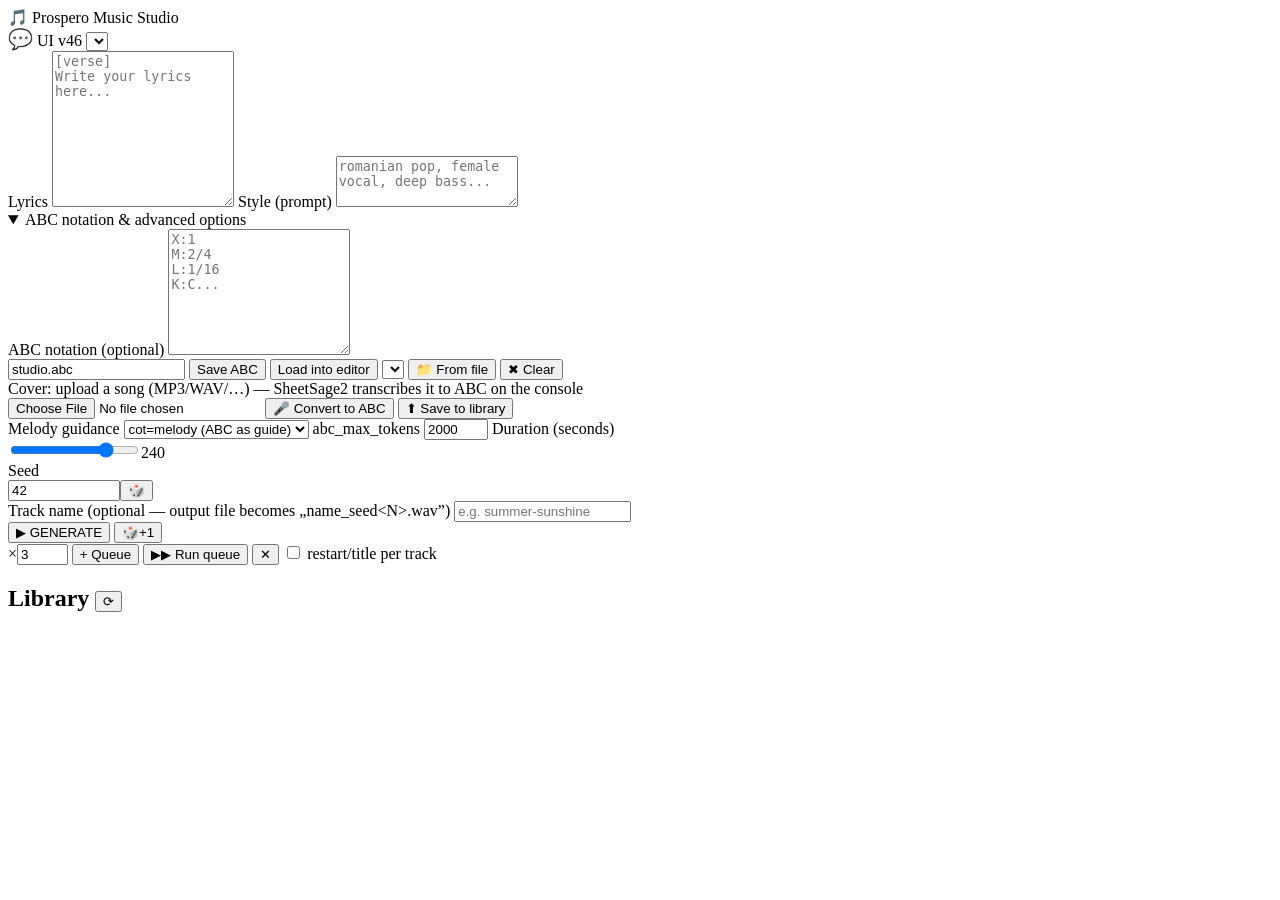
==== assets/web/music.html @ 9196901f "UI v46: Enhance (style+lyrics, mlx-serve prompts via /api/chat MiniCPM) + Templates (7 built-in + lo" ====
<!doctype html>
<html lang="en">
<head>
<meta charset="utf-8">
<meta name="viewport" content="width=device-width,initial-scale=1">
<title>Prospero Music Studio</title>
<link rel="stylesheet" href="/music.css">
</head>
<body>
<header>
  <div id="brand">🎵 Prospero <span>Music Studio</span></div>
  <a id="back-chat" href="/" title="Back to ProsperoAI chat" style="font-size:20px;text-decoration:none">💬</a>
  <span id="uiver" title="UI version">UI v46</span>
  <select id="model" title="Music model"></select>
  <span id="status-dot" class="dot"></span>
</header>
<main>
  <section id="composer">
    <label for="lyrics">Lyrics</label>
    <textarea id="lyrics" rows="10" placeholder="[verse]
Write your lyrics here..."></textarea>
    <label for="style">Style (prompt)</label>
    <textarea id="style" rows="3" placeholder="romanian pop, female vocal, deep bass..."></textarea>
    <details id="row-abc" open>
      <summary id="abc-summary">ABC notation &amp; advanced options</summary>
      <div id="abc-col">
        <label for="abc">ABC notation (optional)</label>
        <textarea id="abc" rows="8" placeholder="X:1&#10;M:2/4&#10;L:1/16&#10;K:C..."></textarea>
        <div id="abc-status" hidden></div>
        <div id="abc-actions">
          <input id="abc-name" type="text" value="studio.abc">
          <button id="abc-save" type="button">Save ABC</button>
          <button id="abc-load" type="button">Load into editor</button>
          <select id="abc-files" title="Existing .abc files"></select>
          <input id="abc-disk" type="file" accept=".abc,text/plain" hidden>
          <button id="abc-open" type="button">📁 From file</button>
          <button id="abc-clear" type="button">✖ Clear</button>
        </div>
        <div id="cover-row">
          <label for="cover-file">Cover: upload a song (MP3/WAV/…) — SheetSage2 transcribes it to ABC on the console</label>
          <div id="cover-actions">
            <input id="cover-file" type="file" accept="audio/*">
            <button id="cover-go" type="button">🎤 Convert to ABC</button>
            <button id="lib-save" type="button" title="store the chosen MP3/WAV in the console library as-is">⬆ Save to library</button>
          </div>
          <div id="cover-status"></div>
        </div>
      </div>
      <div id="opts-col">
        <label for="cot">Melody guidance</label>
        <select id="cot">
          <option value="melody">cot=melody (ABC as guide)</option>
          <option value="">no cot (lyrics/style only)</option>
        </select>
        <label for="abc-max">abc_max_tokens</label>
        <input id="abc-max" type="number" value="2000" min="100" max="4000" step="100">
        <label for="duration">Duration (seconds)</label>
        <div id="dur-row"><input id="duration" type="range" min="30" max="300" step="5" value="240"><span id="dur-val">240</span></div>
        <label for="seed">Seed</label>
        <div id="seed-row"><input id="seed" type="number" value="42" min="1" max="4294967295"><button id="dice" type="button" title="random seed">🎲</button></div>
      </div>
    </details>
    <label for="track-name">Track name (optional — output file becomes „name_seed&lt;N&gt;.wav”)</label>
    <input id="track-name" type="text" placeholder="e.g. summer-sunshine" autocomplete="off">
    <div id="gen-row">
      <button id="generate" type="button">▶ GENERATE</button>
      <button id="regen" type="button" title="keep everything and generate again with seed +1">🎲+1</button>
    </div>
    <div id="queue-row">
      <label for="q-count">×<input id="q-count" type="number" value="3" min="1" max="20" style="width:3.2em"></label>
      <button id="q-add" type="button" title="queue this setup with N consecutive seeds">+ Queue</button>
      <button id="q-run" type="button">▶▶ Run queue</button>
      <button id="q-clear" type="button">✕</button>
      <label id="q-restart-lb" title="kill + remount + relaunch the title before every track after the first (needed after Cover/SheetSage2 runs)">
        <input id="q-restart" type="checkbox"> restart/title per track</label>
    </div>
    <div id="queue-log"></div>
    <div id="gen-status"></div>
    <div id="result"></div>
  </section>
  <section id="library">
    <h2>Library <button id="refresh" type="button" title="refresh">⟳</button></h2>
    <div id="tracks"></div>
  </section>
</main>
<div id="key-bar" hidden>
  <input id="key-input" type="password" placeholder="API key (Authorization bearer)">
  <button id="key-save" type="button">Save</button>
</div>
<script src="/lame.min.js"></script>
<script src="/music.js"></script>
</body>
</html>
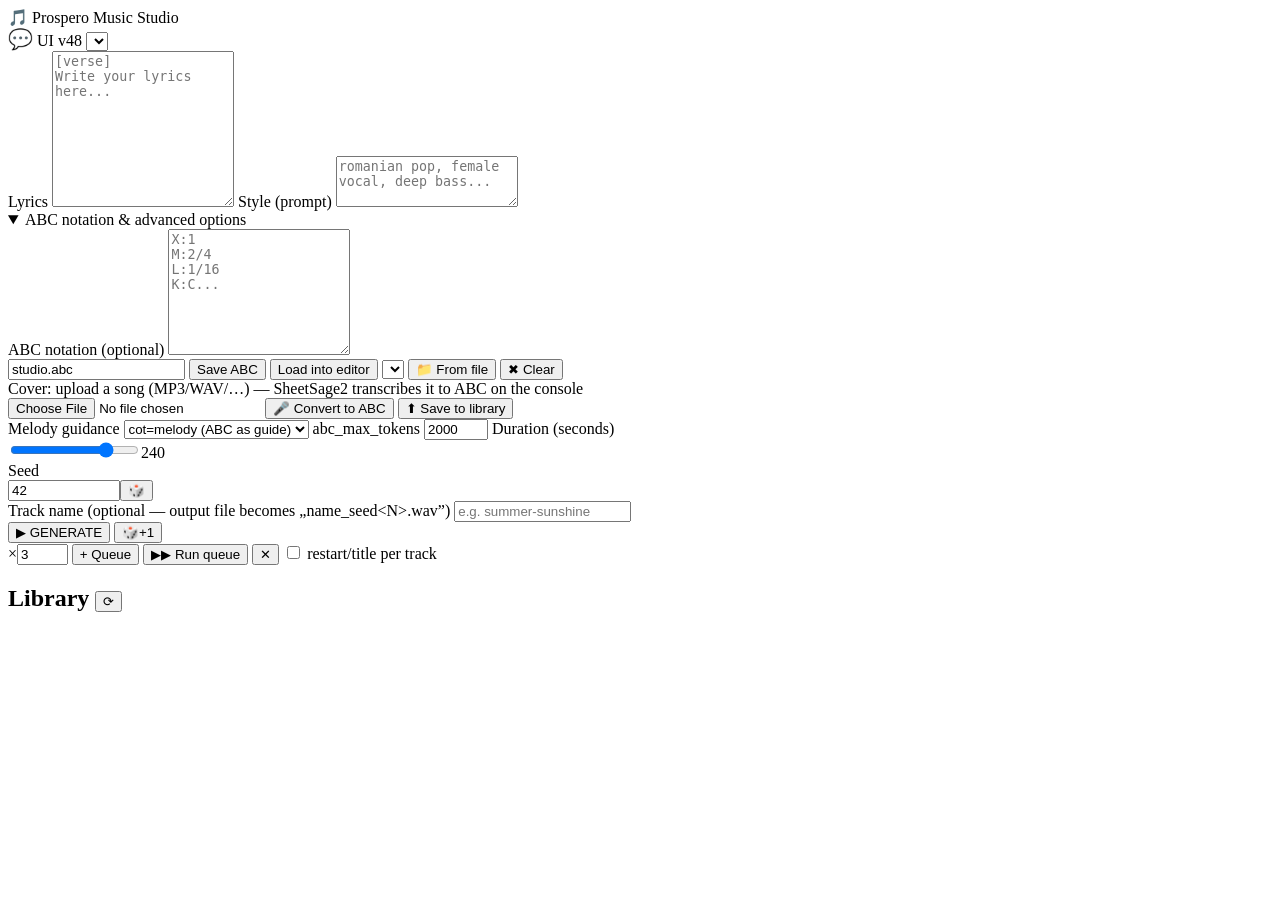
==== commit 80ced87d: "UI v48: Enhance default model -> Ternary-Bonsai-2-27B-PTQ1_0 (native, ~35 tok/s), temperature 0.2 (d" ====
--- a/assets/web/music.html
+++ b/assets/web/music.html
@@ -10,7 +10,7 @@
 <header>
   <div id="brand">🎵 Prospero <span>Music Studio</span></div>
   <a id="back-chat" href="/" title="Back to ProsperoAI chat" style="font-size:20px;text-decoration:none">💬</a>
-  <span id="uiver" title="UI version">UI v46</span>
+  <span id="uiver" title="UI version">UI v48</span>
   <select id="model" title="Music model"></select>
   <span id="status-dot" class="dot"></span>
 </header>
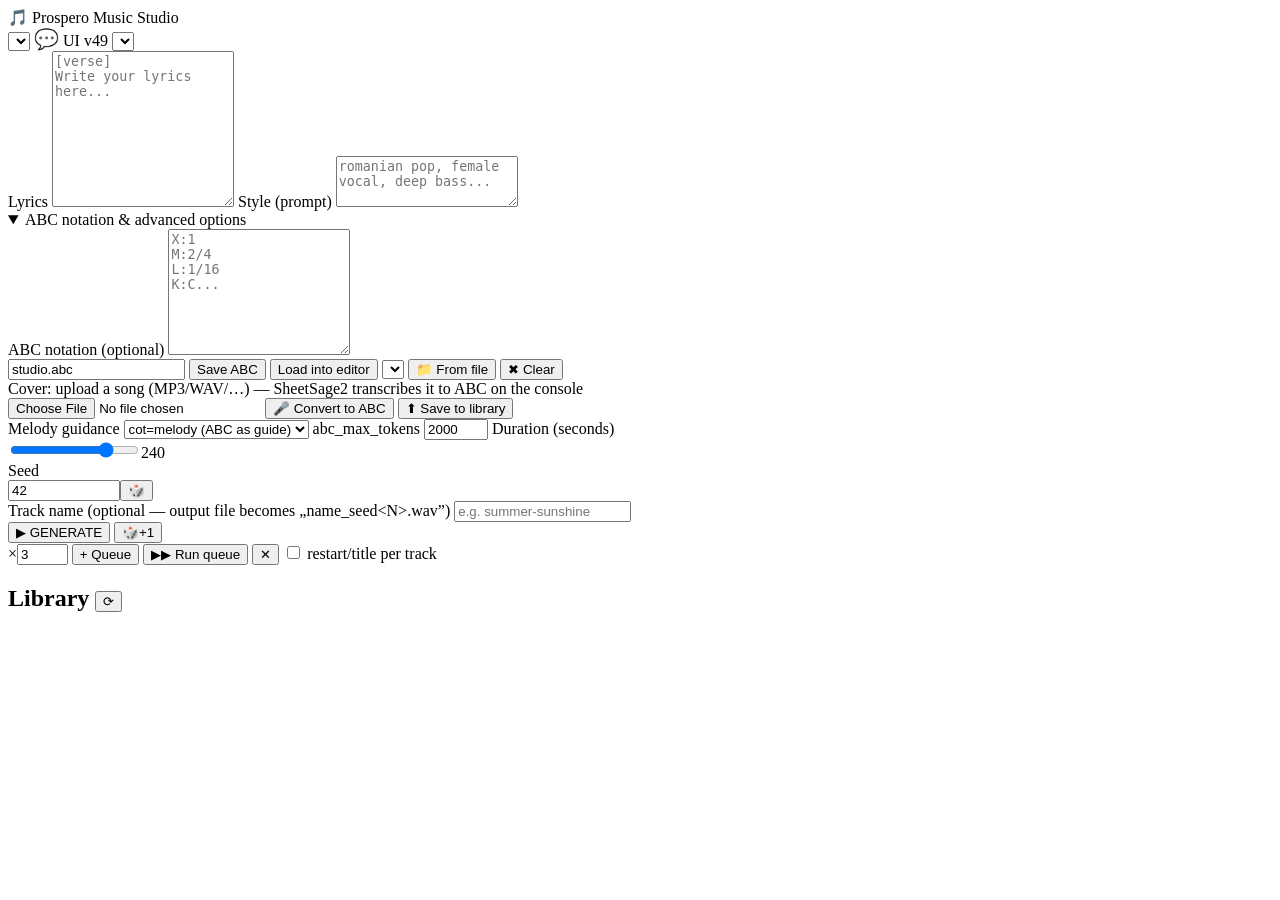
==== commit ef803971: "UI v49: chat-model selector in header (syncs /api/models/selection — shared with chat screen); Enhan" ====
--- a/assets/web/music.html
+++ b/assets/web/music.html
@@ -9,8 +9,9 @@
 <body>
 <header>
   <div id="brand">🎵 Prospero <span>Music Studio</span></div>
+  <select id="chat-model" title="Chat model — Enhance (style/lyrics) and the chat screen use this model"></select>
   <a id="back-chat" href="/" title="Back to ProsperoAI chat" style="font-size:20px;text-decoration:none">💬</a>
-  <span id="uiver" title="UI version">UI v48</span>
+  <span id="uiver" title="UI version">UI v49</span>
   <select id="model" title="Music model"></select>
   <span id="status-dot" class="dot"></span>
 </header>
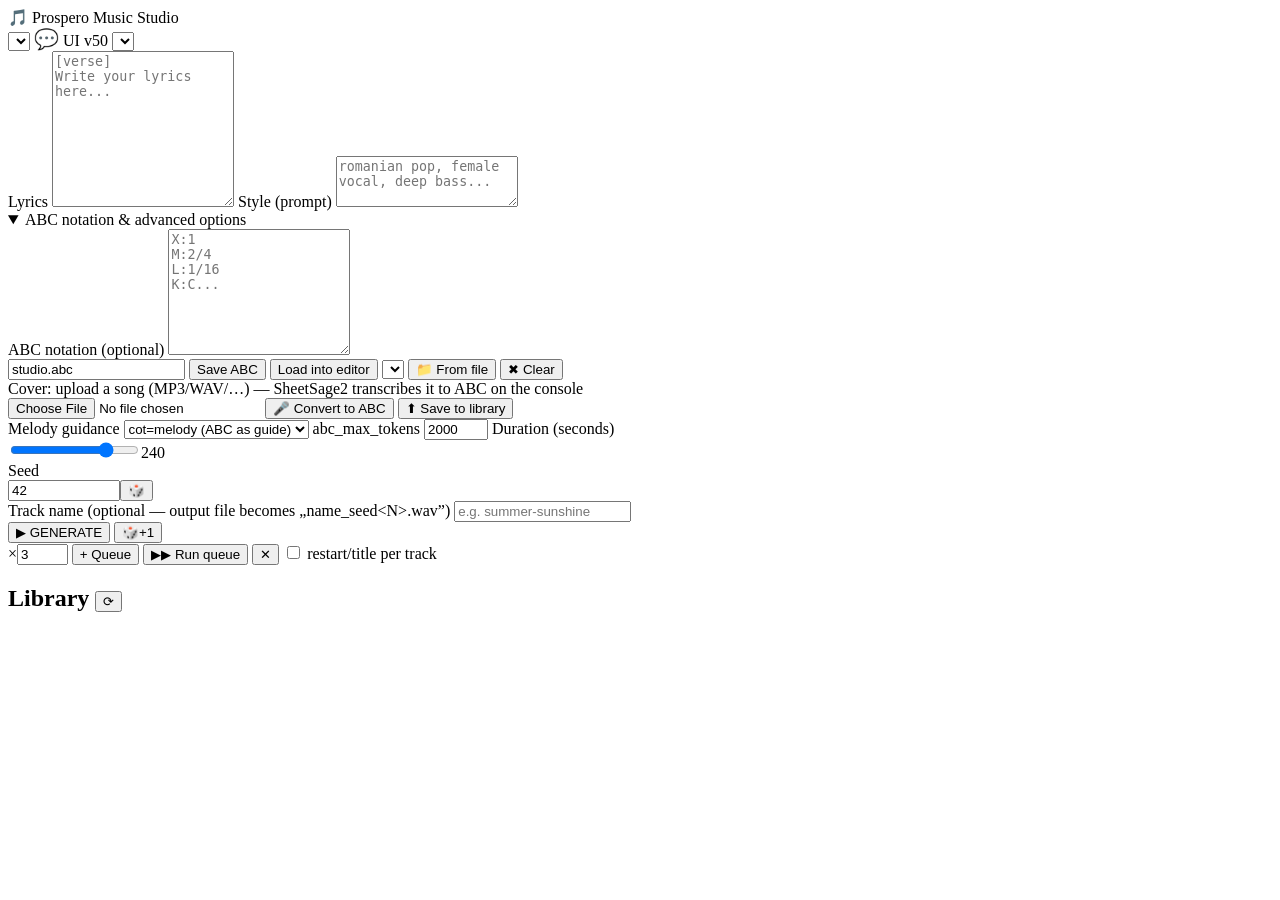
==== commit 6873fa29: "UI v50 + build #22: /api/chat unload_after (release chat model right after answer), GET /api/system/" ====
--- a/assets/web/music.html
+++ b/assets/web/music.html
@@ -11,7 +11,7 @@
   <div id="brand">🎵 Prospero <span>Music Studio</span></div>
   <select id="chat-model" title="Chat model — Enhance (style/lyrics) and the chat screen use this model"></select>
   <a id="back-chat" href="/" title="Back to ProsperoAI chat" style="font-size:20px;text-decoration:none">💬</a>
-  <span id="uiver" title="UI version">UI v49</span>
+  <span id="uiver" title="UI version">UI v50</span>
   <select id="model" title="Music model"></select>
   <span id="status-dot" class="dot"></span>
 </header>
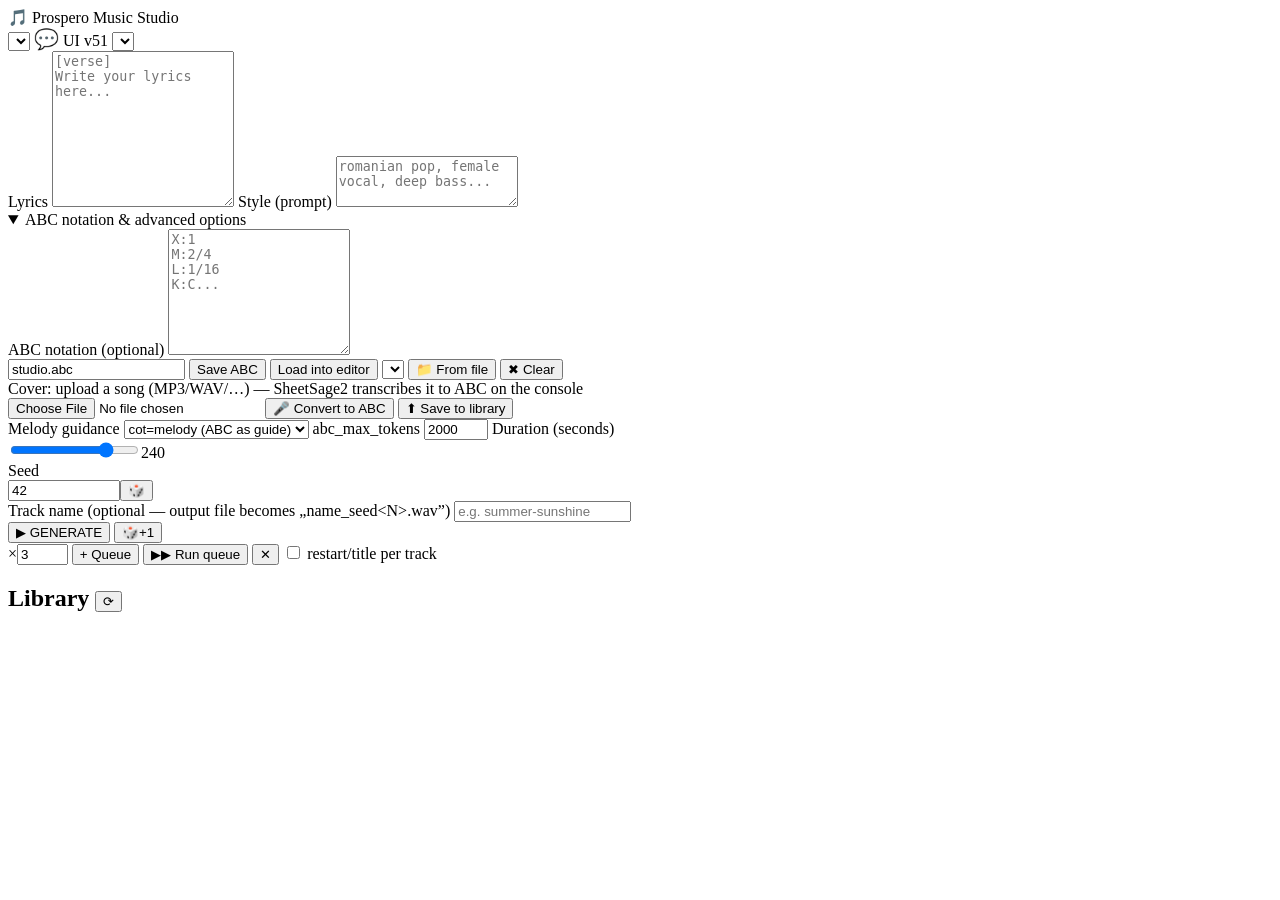
==== commit b4e64eab: "UI v51: portrait header wraps (chat-model selector was off-screen on phones); chat selector no longe" ====
--- a/assets/web/music.html
+++ b/assets/web/music.html
@@ -11,7 +11,7 @@
   <div id="brand">🎵 Prospero <span>Music Studio</span></div>
   <select id="chat-model" title="Chat model — Enhance (style/lyrics) and the chat screen use this model"></select>
   <a id="back-chat" href="/" title="Back to ProsperoAI chat" style="font-size:20px;text-decoration:none">💬</a>
-  <span id="uiver" title="UI version">UI v50</span>
+  <span id="uiver" title="UI version">UI v51</span>
   <select id="model" title="Music model"></select>
   <span id="status-dot" class="dot"></span>
 </header>
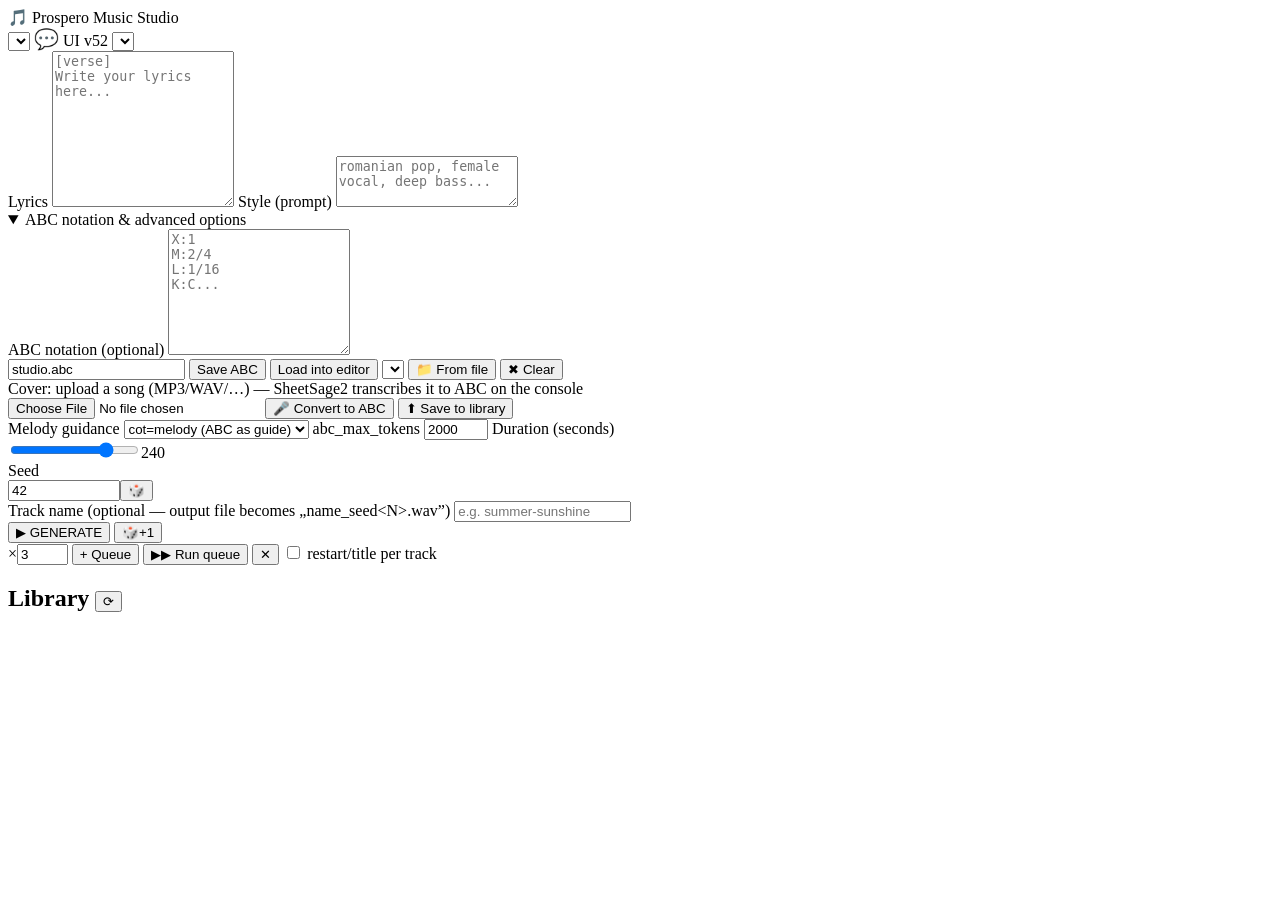
==== commit 7de2850b: "UI v52: job-lost (app self-restart racing the poll) now auto-waits and resubmits once instead of dem" ====
--- a/assets/web/music.html
+++ b/assets/web/music.html
@@ -11,7 +11,7 @@
   <div id="brand">🎵 Prospero <span>Music Studio</span></div>
   <select id="chat-model" title="Chat model — Enhance (style/lyrics) and the chat screen use this model"></select>
   <a id="back-chat" href="/" title="Back to ProsperoAI chat" style="font-size:20px;text-decoration:none">💬</a>
-  <span id="uiver" title="UI version">UI v51</span>
+  <span id="uiver" title="UI version">UI v52</span>
   <select id="model" title="Music model"></select>
   <span id="status-dot" class="dot"></span>
 </header>
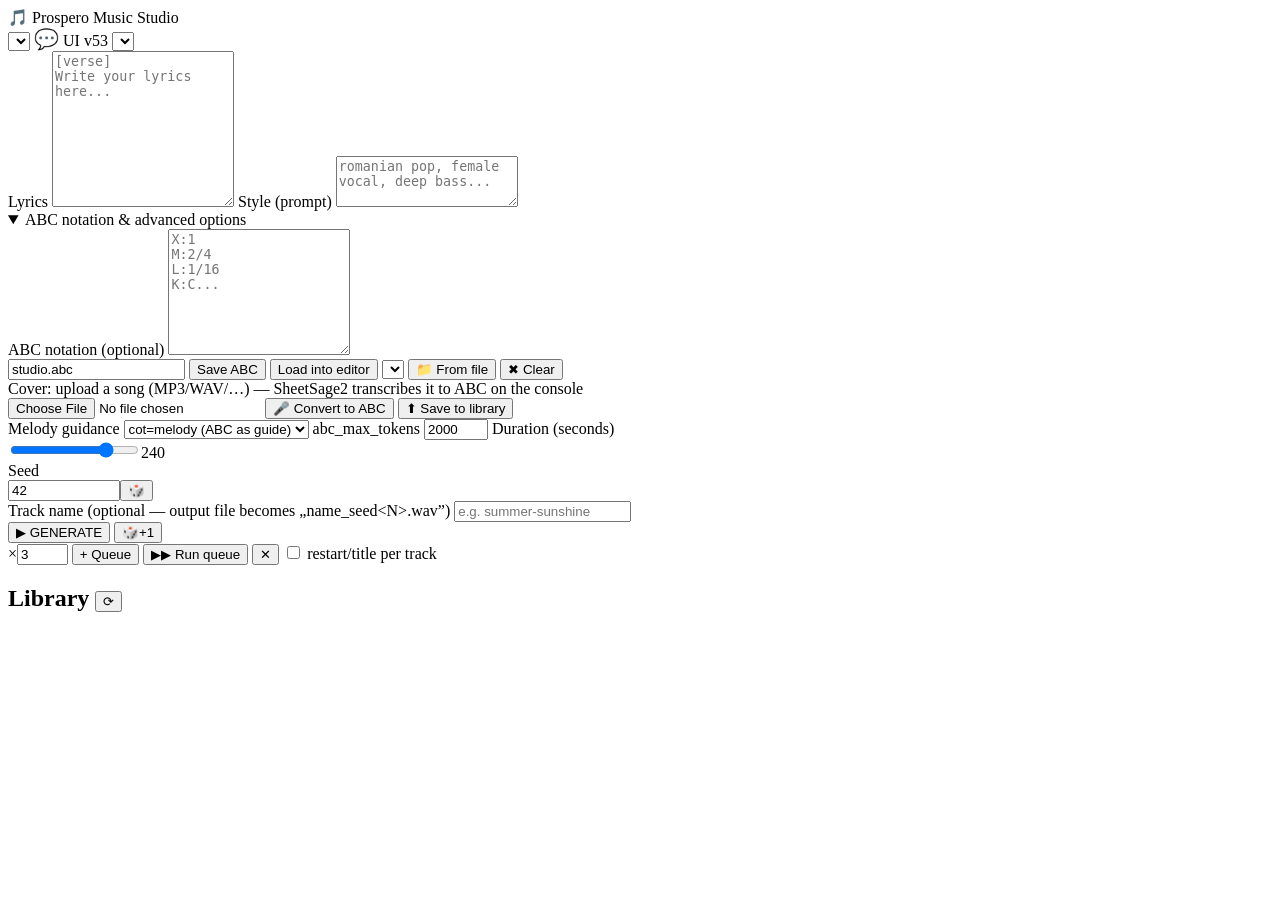
==== commit 673ec8c7: "web: fix 'rate is not defined' breaking browser Cover decode (UI v53) rate was declared inside the s" ====
--- a/assets/web/music.html
+++ b/assets/web/music.html
@@ -11,7 +11,7 @@
   <div id="brand">🎵 Prospero <span>Music Studio</span></div>
   <select id="chat-model" title="Chat model — Enhance (style/lyrics) and the chat screen use this model"></select>
   <a id="back-chat" href="/" title="Back to ProsperoAI chat" style="font-size:20px;text-decoration:none">💬</a>
-  <span id="uiver" title="UI version">UI v52</span>
+  <span id="uiver" title="UI version">UI v53</span>
   <select id="model" title="Music model"></select>
   <span id="status-dot" class="dot"></span>
 </header>
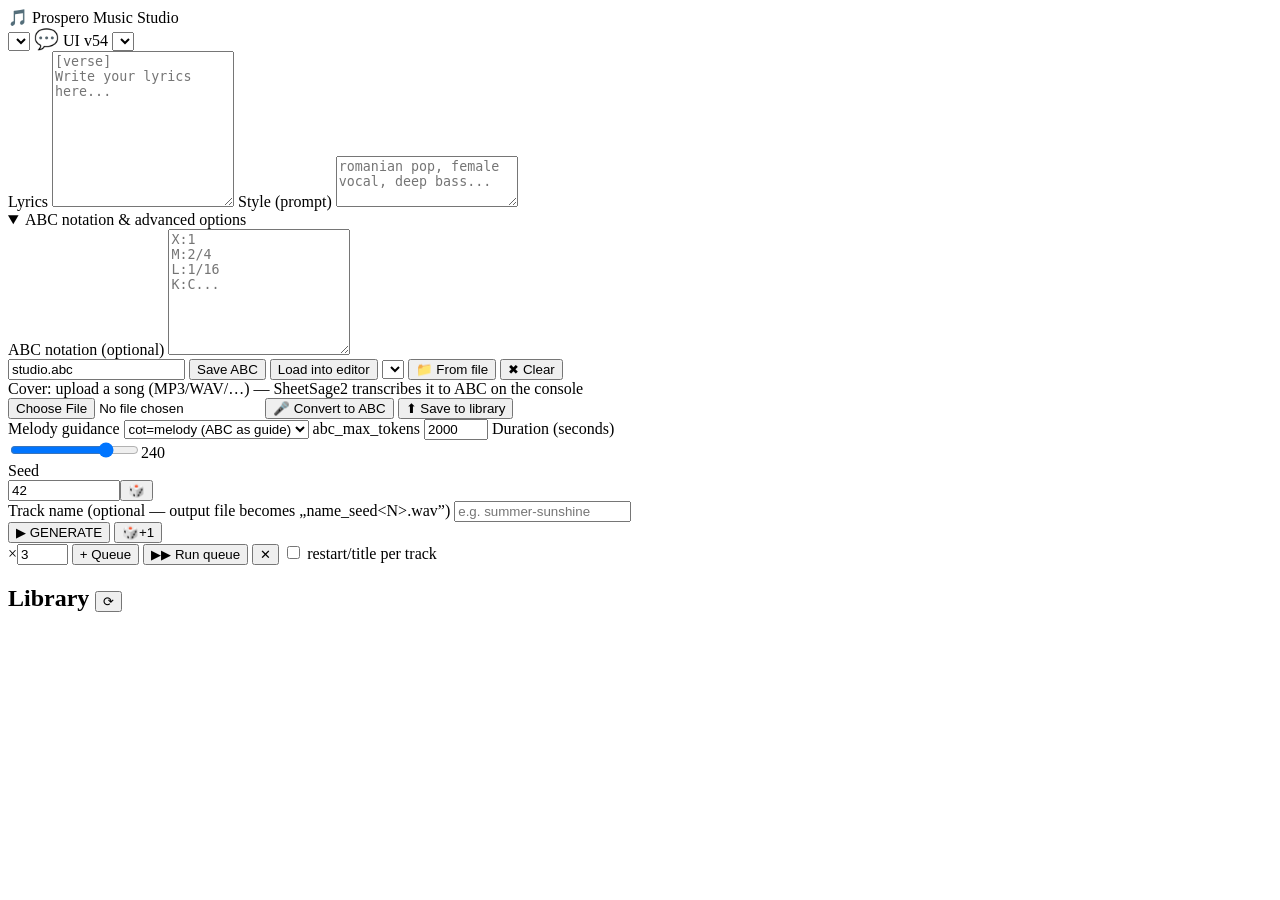
==== commit 74b2d3d9: "master: move mastering from browser DSP to console-side endpoint The in-page master was the only flo" ====
--- a/assets/web/music.html
+++ b/assets/web/music.html
@@ -11,7 +11,7 @@
   <div id="brand">🎵 Prospero <span>Music Studio</span></div>
   <select id="chat-model" title="Chat model — Enhance (style/lyrics) and the chat screen use this model"></select>
   <a id="back-chat" href="/" title="Back to ProsperoAI chat" style="font-size:20px;text-decoration:none">💬</a>
-  <span id="uiver" title="UI version">UI v53</span>
+  <span id="uiver" title="UI version">UI v54</span>
   <select id="model" title="Music model"></select>
   <span id="status-dot" class="dot"></span>
 </header>
